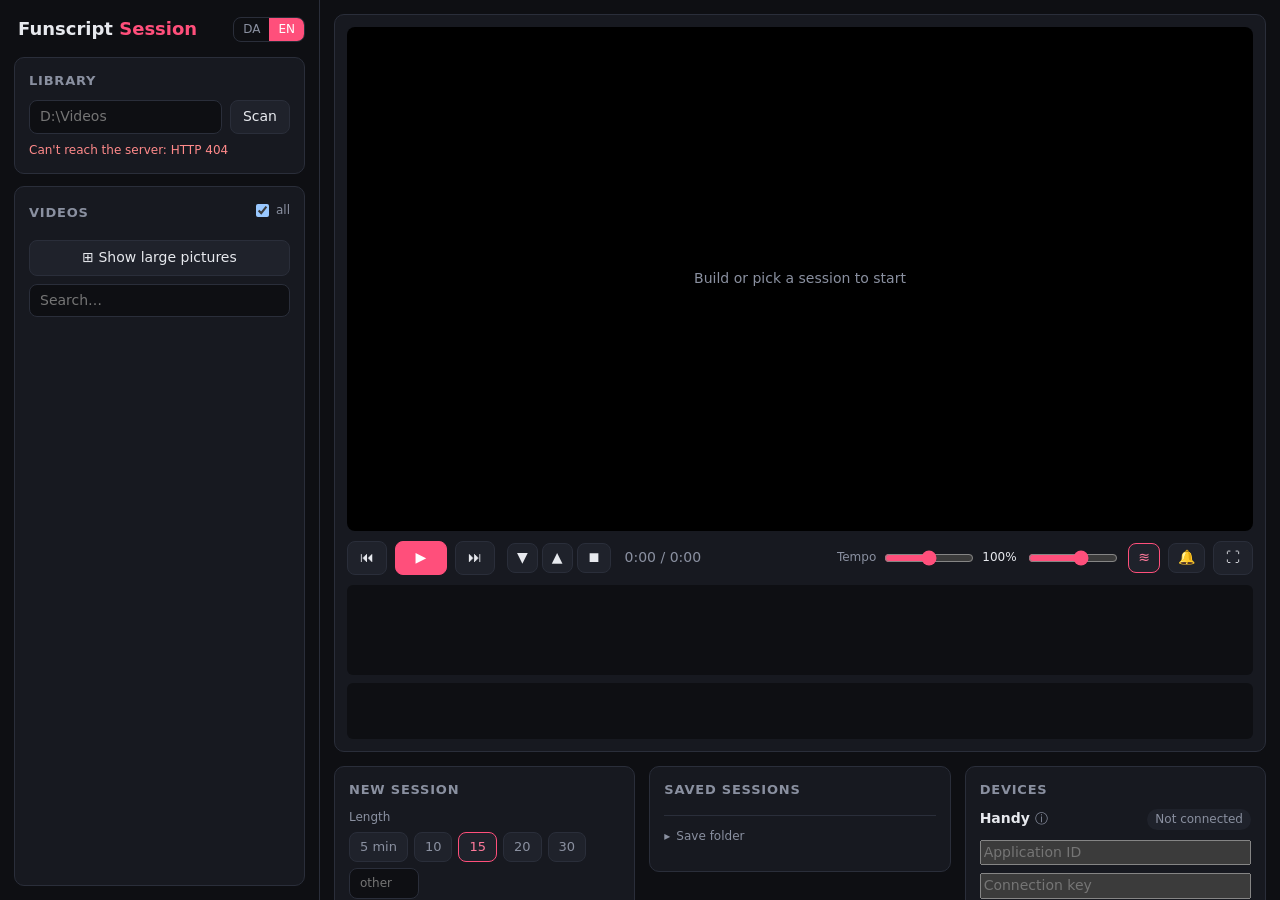
==== web/index.html @ 51e93125 "Fill holes in auto beat scripts and let all auto scripts be remade librosa trimmed the beats at the " ====
<!DOCTYPE html>
<html lang="da">
  <head>
    <meta charset="UTF-8" />
    <meta name="viewport" content="width=device-width, initial-scale=1.0" />
    <title>Funscript Session</title>
    <link rel="stylesheet" href="style.css" />
  </head>
  <body>
    <div class="app">
      <aside class="sidebar">
        <div class="brand-row">
          <div class="brand">Funscript <span>Session</span></div>
          <div class="lang-switch" title="Sprog / Language">
            <button data-lang="da">DA</button><button data-lang="en">EN</button>
          </div>
        </div>

        <section class="card">
          <h2>Bibliotek</h2>
          <div class="inline">
            <input id="libraryPath" type="text" placeholder="D:\Videoer" spellcheck="false" />
            <button id="scanBtn">Scan</button>
          </div>
          <div class="hint" id="scanStatus">Videoer matches med scripts på filnavn (Video.mp4 → Video.funscript)</div>
          <div class="remux hidden" id="genAllBox">
            <div style="display:flex;gap:6px"><button id="genAllBtn" style="flex:1">🎵 Lav scripts til alle PMV'er</button>
            <button id="genOpenBtn" title="Åbn mappen med de lavede scripts">📂</button></div>
            <div class="hint" id="genAllStatus"></div>
            <div class="progress"><div id="genAllBar"></div></div>
            <button id="genRedoBtn" class="link-btn hidden" title="Laver alle auto-scripts igen med den nyeste version. Originaler bliver ikke rørt">↻ Lav auto-scripts forfra</button>
          </div>
          <div class="remux hidden" id="remuxBox">
            <button id="remuxBtn">Konverter MPEG-TS</button>
            <div class="hint" id="remuxStatus"></div>
            <div class="progress"><div id="remuxBar"></div></div>
          </div>
        </section>

        <section class="card grow">
          <div class="row-between">
            <h2>Videoer <span class="count" id="libraryCount"></span></h2>
            <label class="toggle"><input type="checkbox" id="selectAll" checked /> alle</label>
          </div>
          <button id="gridBtn" class="wide">⊞ Vis store billeder</button>
          <input id="librarySearch" type="search" placeholder="Søg…" />
          <ul class="library" id="libraryList"></ul>
        </section>
      </aside>

      <main class="main">
        <section class="stage">
          <div class="video-wrap">
            <video id="videoA" playsinline preload="auto"></video>
            <video id="videoB" playsinline preload="auto" class="hidden"></video>
            <div class="empty" id="emptyState">
              <div class="empty-inner">
                <div>Byg eller vælg en session for at starte</div>
                <div class="resume" id="resumeBox" hidden>
                  <div id="resumeText"></div>
                  <div class="resume-buttons">
                    <button id="resumeBtn" class="primary">▶ Fortsæt</button>
                    <button id="resumeNo">Nej tak</button>
                  </div>
                </div>
              </div>
            </div>
            <div class="fs-bar" id="fsBar">
              <button id="fsPlay" title="Afspil / pause (mellemrum)">▶</button>
              <button id="fsNext" title="Næste klip (N)">⏭</button>
              <span class="fs-time" id="fsTime">0:00 / 0:00</span>
              <div class="fs-progress" id="fsProgress" title="Klik for at spole"><div id="fsProgressFill"></div></div>
              <span class="fs-clip" id="fsClip"></span>
              <button id="fsExit" title="Afslut fuldskærm (F / Esc)">⤡</button>
            </div>
          </div>

          <div class="transport">
            <button id="prevBtn" title="Forrige klip">⏮</button>
            <button id="playBtn" class="primary" title="Afspil / pause (mellemrum)">▶</button>
            <button id="nextBtn" title="Næste klip">⏭</button>
            <span class="steer">
              <button id="lessBtn" title="Roligere kommende klip (↓)">▼</button>
              <button id="moreBtn" title="Hurtigere kommende klip (↑)">▲</button>
              <button id="finishBtn" title="Afslut nu med en kort finale">⏹</button>
            </span>
            <div class="clock"><span id="timeNow">0:00</span> / <span id="timeTotal">0:00</span></div>
            <div class="warmup-info" id="warmupInfo" hidden></div>
            <label class="tempo" title="Tempo for video og Handy ( [ og ] )">Tempo
              <input id="rateSlider" type="range" min="0.5" max="1.5" step="0.05" value="1" />
              <span id="rateLabel">100%</span>
            </label>
            <input id="volume" type="range" min="0" max="1" step="0.05" value="0.6" title="Lydstyrke" />
            <button id="levelBtn" class="level-btn on" title="Udjævn lydstyrke mellem videoer">≋</button>
            <button id="cueBtn" class="level-btn" title="Lyd-signaler ved temposkift, pauser og finale">🔔</button>
            <button id="fullscreenBtn" title="Fuldskærm (F eller dobbeltklik på videoen)">⛶</button>
          </div>

          <canvas id="liveCanvas" height="90"></canvas>
          <canvas id="timelineCanvas" height="70" title="Klik for at spole"></canvas>
          <div class="session-strip" id="sessionStrip" hidden>
            <div class="strip-head">
              <span class="strip-title" id="sessionTitle"></span>
              <input id="sessionTitleInput" type="text" maxlength="120" spellcheck="false" hidden />
              <button id="renameBtn" title="Omdøb session">✎</button>
              <button id="similarBtn" title="Byg en ny session med samme indstillinger, men andre klip">🔁 Byg lignende</button>
              <span class="strip-meta" id="sessionMeta"></span>
            </div>
            <div class="clip-info" id="clipInfo">–</div>
            <div class="strip" id="clipStrip"></div>
          </div>
        </section>

        <div class="panels">
          <section class="card">
            <h2>Ny session</h2>
            <label class="field">Længde
              <div class="chips" id="lengthChips">
                <button data-v="5">5 min</button><button data-v="10">10</button><button data-v="15" class="on">15</button><button data-v="20">20</button><button data-v="30">30</button>
                <input id="customMinutes" type="number" min="1" max="240" placeholder="andet" />
              </div>
            </label>
            <label class="field">Hastighed <span class="speed-label" id="speedLabel">auto</span>
              <input id="speedSlider" type="range" min="0" max="450" step="10" value="0" />
              <div class="chips small">
                <button data-speed="0">Auto</button><button data-speed="120">Langsom</button><button data-speed="220">Medium</button><button data-speed="320">Hurtig</button>
              </div>
            </label>
            <label class="field">Forløb
              <div class="chips" id="curveChips">
                <button data-v="constant" class="on">Konstant</button><button data-v="ramp">Opbygning</button><button data-v="waves">Bølger</button><button data-v="edging">Edging</button><button data-v="finale">Finale</button><button data-v="journey" title="Opbygning → Bølger → Edging → Finale">Hele turen</button>
              </div>
            </label>

            <details class="more" data-key="catsOpen">
              <summary>Kategorier <span class="summary-value" id="categoryLabel">alle</span></summary>
              <div class="chips small" id="categoryChips"></div>
            </details>

            <details class="more" data-key="advancedOpen">
              <summary>Flere indstillinger</summary>
              <label class="field">Tid per video
                <select id="clipLength">
                  <option value="">Auto (fordel ligeligt, min. 1 min)</option>
                  <option value="30">30 sek</option>
                  <option value="60">1 min</option>
                  <option value="90">1½ min</option>
                  <option value="120">2 min</option>
                  <option value="180">3 min</option>
                </select>
              </label>
              <label class="field" title="Kun video – Handy og vibratorer står stille, før sessionen starter">Opvarmning (kun video) <span class="speed-label" id="warmupLabel">ingen</span>
                <input id="warmupSlider" type="range" min="0" max="10" step="1" value="0" />
              </label>
              <label class="field">Maks hastighed <span class="speed-label" id="maxSpeedLabel">ingen</span>
                <input id="maxSpeedSlider" type="range" min="0" max="500" step="10" value="0" />
              </label>
              <label class="field">Vibration (Lovense m.fl.) <span class="speed-label" id="vibModeLabel"></span>
                <select id="vibMode">
                  <option value="auto">Automatisk – kun når en vibrator er forbundet</option>
                  <option value="none">Ingen vibration (kun Handy/slag)</option>
                  <option value="derive">Brug .vib-script – afled af slag, hvor det mangler</option>
                  <option value="only">Kun videoer med .vib-script (100% original)</option>
                </select>
              </label>
              <label class="toggle" title="Af og til et uventet sving: et kort udbrud, en pludselig pause eller et ekstra edge">
                <input type="checkbox" id="surprises" /> Overraskelser ⚡</label>
              <label class="toggle"><input type="checkbox" id="onlyFavs" /> Kun favoritter ★</label>
              <label class="toggle" title="Fra = scriptet er 100% som dine filer, også ved klipskift">
                <input type="checkbox" id="smooth" checked /> Glidende overgange mellem klip</label>
            </details>

            <div class="build-row">
              <button id="buildBtn" class="primary wide build-btn">Byg session</button>
              <button id="surpriseBtn" class="build-btn dice" title="Overrask mig: tilfældigt forløb, hastighed og kategori">🎲</button>
            </div>
            <div class="hint" id="buildStatus"></div>
          </section>

          <section class="card">
            <h2>Gemte sessioner</h2>
            <ul class="sessions" id="sessionList"></ul>
            <details class="more" data-key="exportOpen">
              <summary>Gem-mappe</summary>
              <div class="inline">
                <input id="exportPath" type="text" spellcheck="false" />
                <button id="exportBtn">Gem</button>
              </div>
              <div class="hint" id="exportStatus">Hver ny session gemmes her som .funscript</div>
            </details>
          </section>

          <section class="card">
            <h2>Enheder</h2>
            <div class="row-between device-head">
              <h3>Handy <span class="info" title="Firmware 4: Application ID får du gratis på user.handyfeeling.com, forbindelseskoden står i Handy-appen. Scriptet uploades til Handys server og afspilles af Handy'en selv.">ⓘ</span></h3>
              <span class="pill" id="deviceState">Ikke forbundet</span>
            </div>
            <div id="handyBox" class="device-box">
              <div class="handy-creds">
                <input id="handyAppId" type="password" placeholder="Application ID" autocomplete="off" spellcheck="false" />
                <input id="handyKey" type="password" placeholder="Forbindelseskode" autocomplete="off" spellcheck="false" />
              </div>
              <button id="handyConnectBtn" class="wide">Forbind</button>
              <div class="temp-box" id="tempBox" hidden>
                <div class="temp-row">
                  <span>Motor</span><span class="temp" id="tempValue">– °C</span>
                  <span class="temp-status" id="tempStatus"></span>
                </div>
                <label class="field">Pause ved <span id="tempLimitLabel">70 °C</span>
                  <input id="tempLimit" type="range" min="50" max="74" step="1" value="70" />
                </label>
              </div>
            </div>

            <div class="row-between device-head">
              <h3>Vibratorer <span class="info" title="Start Intiface Central, tænd legetøjet (fx Lovense Edge, Gush 2) og tryk Forbind. Vibratorer følger sessionens .vib-script (motor 2 bruger .vib2, hvis det findes). Kan køre samtidig med Handy'en.">ⓘ</span></h3>
              <span class="pill" id="intifaceState">Ikke forbundet</span>
            </div>
            <div id="intifaceBox" class="device-box">
              <div class="inline">
                <input id="intifaceUrl" type="text" value="ws://127.0.0.1:12345" spellcheck="false" title="Intiface Central" />
                <button id="connectBtn">Forbind</button>
              </div>
              <ul class="bp-devices" id="bpDevices"></ul>
              <label class="field" id="vibStrengthField" hidden>Vib-styrke <span id="vibStrengthLabel">100%</span>
                <input id="vibStrength" type="range" min="0" max="100" step="5" value="100" />
              </label>
            </div>

            <details class="more" data-key="adjustOpen">
              <summary>Justering <span class="summary-value">forsinkelse, slag-område</span></summary>
              <label class="field">Forsinkelse <span id="offsetLabel">0 ms</span>
                <input id="offsetSlider" type="range" min="-300" max="300" step="10" value="0" />
              </label>
              <label class="field">Signaler
                <select id="cueMode">
                  <option value="sounds">Lyde</option>
                  <option value="voice">Stemme (Home Assistant)</option>
                </select>
              </label>
              <div id="voiceBox" class="voice-box" hidden>
                <div class="inline">
                  <input id="voiceFolder" type="text" placeholder="\\homeassistant\config\tts" spellcheck="false"
                         title="Mappen hvor Home Assistant gemmer TTS-filer" />
                  <button id="voiceScan">Hent stemmer</button>
                </div>
                <div class="hint" id="voiceStatus"></div>
              </div>
              <label class="field">Lydstyrke <span id="cueVolLabel">60%</span>
                <div class="inline">
                  <input id="cueVol" type="range" min="0" max="1" step="0.05" value="0.6" />
                  <button id="cueTest" title="Hør et lyd-signal">🔊</button>
                </div>
              </label>
              <label class="field">Slag-område <span id="rangeLabel">0 – 100</span>
                <div class="inline">
                  <input id="rangeMin" type="range" min="0" max="100" value="0" />
                  <input id="rangeMax" type="range" min="0" max="100" value="100" />
                </div>
              </label>
            </details>
          </section>
        </div>
      </main>
    </div>
    <div class="grid-overlay hidden" id="gridOverlay" role="dialog" aria-label="Vælg videoer">
      <div class="grid-head">
        <h2>Vælg videoer <span class="count" id="gridCount"></span></h2>
        <input id="gridSearch" type="search" placeholder="Søg titel, skuespiller, genre…" spellcheck="false" />
        <select id="gridGenre" title="Genre"><option value="">Alle genrer</option></select>
        <select id="gridSort" title="Sortering">
          <option value="name">Navn</option>
          <option value="rating">Favoritter først</option>
          <option value="speed-asc">Langsomst først</option>
          <option value="speed-desc">Hurtigst først</option>
          <option value="duration">Længst først</option>
          <option value="played">Mindst afspillet</option>
          <option value="issues">Med problemer først</option>
          <option value="taste">Mest kunne lide (lært)</option>
        </select>
        <label class="toggle"><input type="checkbox" id="gridAll" checked /> vælg alle</label>
        <label class="toggle"><input type="checkbox" id="gridUsableOnly" checked /> skjul uden script</label>
        <button id="forgetBtn" title="Glem hvad appen har lært om, hvad du kan lide">Glem det lærte</button>
        <button id="gridClose" class="primary">Færdig</button>
      </div>
      <div class="chips small grid-cats" id="gridCategories"></div>
      <div class="grid" id="gridList"></div>
      <div class="grid-hint">Klik på et billede for at vælge/fravælge det til sessioner · ★ = favorit · 👎 = brug aldrig · Esc lukker</div>
    </div>
    <script src="i18n.js"></script>
    <script src="handy.js"></script>
    <script src="app.js"></script>
  </body>
</html>
---- web/style.css ----
:root {
  --bg: #0e0f13;
  --panel: #171920;
  --panel-2: #1f222b;
  --line: #2a2e3a;
  --text: #e7e9ee;
  --muted: #8a90a0;
  --accent: #ff4f7b;
  --accent-2: #ff7a9b;
  --radius: 10px;
  color-scheme: dark;
}

* { box-sizing: border-box; }

html, body {
  margin: 0;
  height: 100%;
  background: var(--bg);
  color: var(--text);
  font: 14px/1.4 system-ui, -apple-system, "Segoe UI", sans-serif;
}

button, input, select { font: inherit; color: inherit; }

button {
  background: var(--panel-2);
  border: 1px solid var(--line);
  border-radius: 8px;
  padding: 6px 12px;
  cursor: pointer;
}
button:hover { border-color: #3c4252; }
button:disabled { opacity: 0.5; cursor: default; }
button.primary { background: var(--accent); border-color: var(--accent); color: #fff; font-weight: 600; }
button.primary:hover { background: var(--accent-2); }
button.wide { width: 100%; padding: 10px; margin-top: 4px; }

input[type="text"], input[type="search"], input[type="number"], select {
  background: var(--bg);
  border: 1px solid var(--line);
  border-radius: 8px;
  padding: 6px 10px;
  width: 100%;
  min-width: 0;
}
input[type="range"] { width: 100%; accent-color: var(--accent); }

h2 { font-size: 13px; text-transform: uppercase; letter-spacing: 0.06em; color: var(--muted); margin: 0 0 10px; }
.count { color: var(--text); text-transform: none; letter-spacing: 0; }

.app { display: grid; grid-template-columns: 320px 1fr; height: 100vh; }

.sidebar {
  display: flex; flex-direction: column; gap: 12px;
  padding: 14px; border-right: 1px solid var(--line); min-height: 0;
}
.brand { font-weight: 700; font-size: 18px; padding: 2px 4px 4px; }
.brand-row { display: flex; align-items: center; justify-content: space-between; gap: 8px; }
.lang-switch { display: flex; border: 1px solid var(--line); border-radius: 8px; overflow: hidden; }
.lang-switch button { border: 0; border-radius: 0; padding: 3px 9px; font-size: 12px; background: transparent; color: var(--muted); }
.lang-switch button.on { background: var(--accent); color: #fff; }
.brand span { color: var(--accent); }

.card { background: var(--panel); border: 1px solid var(--line); border-radius: var(--radius); padding: 14px; }
.card.grow { flex: 1; display: flex; flex-direction: column; min-height: 0; gap: 8px; }
.inline { display: flex; gap: 8px; align-items: center; }
.row-between { display: flex; justify-content: space-between; align-items: baseline; }
.hint { color: var(--muted); font-size: 12px; margin-top: 8px; }
.hint.error { color: #ff8a8a; }
.remux { margin-top: 12px; }
.remux.hidden { display: none; }
.remux .hint { margin-top: 6px; overflow-wrap: anywhere; }
.remux .progress { height: 4px; margin-top: 6px; background: #2a2f3a; border-radius: 2px; overflow: hidden; }
.remux .progress div { height: 100%; width: 0; background: var(--accent); transition: width 0.3s; }
.hint + .field { margin-top: 14px; }
.toggle { color: var(--muted); font-size: 12px; display: flex; gap: 4px; align-items: center; }

.library, .sessions { list-style: none; margin: 0; padding: 0; overflow-y: auto; }
.library { flex: 1; min-height: 0; }
.library li {
  display: grid; grid-template-columns: auto 44px 1fr auto; gap: 8px; align-items: center;
  padding: 6px 2px; border-bottom: 1px solid var(--line);
}
.library li.disabled { opacity: 0.6; }
.library li.disabled.can-gen { opacity: 1; }
.library li.disliked { opacity: 0.35; }
.library .thumb {
  width: 44px; height: 44px; object-fit: cover; border-radius: 6px; background: var(--panel-2);
}
.library .thumb.missing { visibility: hidden; }
.library .info { display: flex; flex-direction: column; gap: 2px; min-width: 0; }
.library .name { white-space: nowrap; overflow: hidden; text-overflow: ellipsis; }
.library .meta { display: flex; gap: 8px; align-items: center; color: var(--muted); font-size: 12px; }
.library canvas { flex: 1; height: 16px; min-width: 0; }
.library .rate { display: flex; flex-direction: column; gap: 2px; }
.library .rate button { padding: 0 5px; font-size: 13px; line-height: 20px; border: 0; background: none; color: var(--muted); opacity: 0.5; }
.library .rate button:hover { opacity: 1; }
.library .rate button.on { opacity: 1; color: #ffd166; }
.library .rate button.nope.on { color: #ff8a8a; }
.fav-toggle { margin: -4px 0 14px; }

/* folded sections ("Flere indstillinger", "Gem-mappe", ...) */
details.more { border-top: 1px solid var(--line); margin: 6px 0 2px; padding-top: 10px; }
details.more > summary {
  cursor: pointer; list-style: none; color: var(--muted); font-size: 12px; padding: 2px 0 10px;
  display: flex; align-items: center; gap: 6px; user-select: none;
}
details.more > summary::-webkit-details-marker { display: none; }
details.more > summary::before { content: '▸'; display: inline-block; transition: transform 0.15s; }
details.more[open] > summary::before { transform: rotate(90deg); }
details.more > summary:hover { color: var(--text); }
.summary-value { margin-left: auto; color: var(--text); font-size: 12px; }
details.more .toggle { margin: 4px 0 10px; }
.build-btn { margin-top: 10px; }
.build-row { display: flex; gap: 8px; }
.build-row .dice { flex: none; width: 52px; font-size: 20px; padding: 6px; }
.clip-card .surprise-badge { position: absolute; top: 6px; right: 6px; font-size: 15px; filter: drop-shadow(0 0 2px #000); }

/* devices */
.info { color: var(--muted); font-weight: 400; cursor: help; font-size: 13px; }
.handy-creds { display: flex; flex-direction: column; gap: 8px; margin-bottom: 8px; }
#handyBox.connected .handy-creds { display: none; }
.temp-box[hidden], #vibStrengthField[hidden] { display: none; }
.temp-box { margin-top: 4px; }

/* saved sessions: actions show on hover, so the names get the room */
.sessions li .s-actions { display: flex; gap: 4px; opacity: 0; transition: opacity 0.15s; }
.sessions li:hover .s-actions, .sessions li:focus-within .s-actions { opacity: 1; }
@media (hover: none) { .sessions li .s-actions { opacity: 1; } }

/* clip info now sits under the session name */
.session-strip .clip-info { margin: -2px 0 8px; }

/* clips of the open session, under the player */
.session-strip { margin-top: 12px; }
.session-strip[hidden] { display: none; }
.strip-head { display: flex; align-items: center; gap: 8px; margin-bottom: 8px; min-width: 0; }
.strip-title { font-weight: 600; font-size: 15px; white-space: nowrap; overflow: hidden; text-overflow: ellipsis; }
.strip-head input { max-width: 420px; }
.strip-head button { padding: 2px 8px; }
.strip-meta { color: var(--muted); font-size: 12px; white-space: nowrap; margin-left: auto; }
.strip { display: flex; gap: 10px; overflow-x: auto; padding-bottom: 6px; scroll-behavior: smooth; }
.clip-card {
  flex: 0 0 132px; background: var(--panel-2); border: 2px solid transparent; border-radius: 10px;
  overflow: hidden; cursor: pointer; position: relative;
}
.clip-card:hover { border-color: #3c4252; }
.clip-card.now { border-color: var(--accent); }
.clip-card.done { opacity: 0.55; }
.clip-card img { width: 100%; aspect-ratio: 3 / 4; object-fit: cover; display: block; background: var(--bg); }
.clip-card img.missing { visibility: hidden; }
.clip-card .num {
  position: absolute; top: 6px; left: 6px; background: rgba(0, 0, 0, 0.7); border-radius: 6px;
  padding: 0 6px; font-size: 12px; font-weight: 600;
}
.clip-card.now .num { background: var(--accent); }
.clip-card .ctext { padding: 6px 8px 8px; font-size: 12px; }
.clip-card .ct { line-height: 1.25; height: 2.5em; overflow: hidden; display: -webkit-box; -webkit-line-clamp: 2; -webkit-box-orient: vertical; }
.clip-card .cm { color: var(--muted); margin-top: 3px; display: flex; gap: 6px; align-items: center; }
.clip-card .speed-dot { width: 8px; height: 8px; border-radius: 50%; flex: none; }
.clip-card .clip-actions {
  position: absolute; top: 6px; right: 6px; display: flex; flex-direction: column; gap: 4px;
  opacity: 0; transition: opacity 0.15s;
}
.clip-card:hover .clip-actions { opacity: 1; }
.clip-card .clip-actions button {
  background: rgba(0, 0, 0, 0.7); border: 0; border-radius: 8px; padding: 2px 6px; font-size: 13px; color: #fff;
}
.clip-card .clip-actions .remove:hover { background: rgba(170, 40, 40, 0.9); }
.clip-card .clip-actions .swap:hover { background: rgba(80, 80, 160, 0.9); }
.clip-card.dragging { opacity: 0.4; }
.clip-card.drop-target { border-color: #ffd166; }
#gridBtn { margin-top: 0; padding: 7px; }

/* large picture grid for choosing videos */
.grid-overlay {
  position: fixed; inset: 0; z-index: 50; background: var(--bg);
  display: flex; flex-direction: column; padding: 18px 22px 10px; gap: 12px;
}
.grid-overlay.hidden { display: none; }
.grid-head { display: flex; align-items: center; gap: 12px; flex-wrap: wrap; }
.grid-head h2 { margin: 0 8px 0 0; font-size: 16px; color: var(--text); text-transform: none; letter-spacing: 0; }
.grid-head input[type="search"] { width: 260px; }
.grid-head select { width: auto; }
.grid-head #gridClose { margin-left: auto; padding: 8px 22px; }
.grid-cats { max-height: 64px; overflow-y: auto; }
.grid {
  flex: 1; overflow-y: auto; display: grid; gap: 16px; align-content: start; padding: 2px 4px 12px;
  grid-template-columns: repeat(auto-fill, minmax(190px, 1fr));
  grid-auto-rows: max-content; /* rows must not shrink to fit the scroll box */
}
.grid-hint { color: var(--muted); font-size: 12px; text-align: center; }

.vcard { background: var(--panel); border: 2px solid transparent; border-radius: 12px; overflow: hidden; cursor: pointer; transition: transform 0.12s, border-color 0.12s, opacity 0.12s; }
.vcard:hover { transform: translateY(-2px); border-color: #3c4252; }
.vcard.on { border-color: var(--accent); }
.vcard.off { opacity: 0.45; }
.vcard.off:hover { opacity: 0.8; }
.vcard.disabled { opacity: 0.6; cursor: default; }
.vcard.disabled.can-gen { opacity: 1; }
.vcard.disabled .check { display: none; }
.vcard.disliked { opacity: 0.3; }
.vcard .poster { position: relative; aspect-ratio: 3 / 4; background: var(--panel-2); }
.vcard .poster img { width: 100%; height: 100%; object-fit: cover; display: block; }
.vcard .poster img.missing { visibility: hidden; }
.vcard .check {
  position: absolute; top: 8px; left: 8px; width: 26px; height: 26px; border-radius: 50%;
  display: grid; place-items: center; font-size: 15px; font-weight: 700;
  background: rgba(0, 0, 0, 0.55); border: 2px solid rgba(255, 255, 255, 0.6); color: transparent;
}
.vcard.on .check { background: var(--accent); border-color: var(--accent); color: #fff; }
.vcard .rate { position: absolute; top: 6px; right: 6px; display: flex; flex-direction: column; gap: 4px; }
.vcard .rate button { background: rgba(0, 0, 0, 0.55); border: 0; border-radius: 8px; padding: 2px 7px; font-size: 16px; color: #fff; opacity: 0.75; }
.vcard .rate button:hover { opacity: 1; }
.vcard .rate button.on { opacity: 1; color: #ffd166; }
.vcard .rate button.nope.on { background: rgba(160, 40, 40, 0.8); }
.vcard .dur { position: absolute; bottom: 8px; right: 8px; background: rgba(0, 0, 0, 0.7); border-radius: 6px; padding: 1px 6px; font-size: 12px; font-variant-numeric: tabular-nums; }
.vcard .cinfo { padding: 8px 10px 10px; display: flex; flex-direction: column; gap: 4px; }
.vcard .cname { font-size: 13px; line-height: 1.3; height: 2.6em; overflow: hidden; display: -webkit-box; -webkit-line-clamp: 2; -webkit-box-orient: vertical; }
.vcard .cpeople { color: var(--muted); font-size: 12px; white-space: nowrap; overflow: hidden; text-overflow: ellipsis; min-height: 1.3em; }
.vcard .cmeta { display: flex; gap: 6px; align-items: center; color: var(--muted); font-size: 12px; }
.vcard canvas { width: 100%; height: 14px; display: block; }
.vcard .poster video.preview { position: absolute; inset: 0; width: 100%; height: 100%; object-fit: cover; background: #000; }
.vcard .poster .check, .vcard .poster .rate, .vcard .poster .dur { z-index: 1; }
.vcard .spark-wrap { position: relative; }
.vcard .spark-pos { position: absolute; top: -2px; bottom: -2px; width: 2px; margin-left: -1px; background: #fff; border-radius: 1px; transition: left 0.3s; }
.vcard .spark-pos[hidden] { display: none; }
.issue-badge { color: #ffb347; cursor: help; }

.main { display: flex; flex-direction: column; gap: 14px; padding: 14px; overflow-y: auto; min-width: 0; }

.stage { background: var(--panel); border: 1px solid var(--line); border-radius: var(--radius); padding: 12px; }
.video-wrap { position: relative; background: #000; border-radius: 8px; overflow: hidden; aspect-ratio: 16 / 9; max-height: 56vh; width: 100%; }
.video-wrap video { position: absolute; inset: 0; width: 100%; height: 100%; object-fit: contain; }
.video-wrap video { transition: opacity 0.35s ease; }
.video-wrap video.hidden { opacity: 0; pointer-events: none; }
.video-wrap:fullscreen { max-height: none; border-radius: 0; aspect-ratio: auto; cursor: none; }
.video-wrap:fullscreen.show-ui { cursor: default; }

/* control bar, only in fullscreen; appears when the mouse moves */
.fs-bar {
  position: absolute; left: 0; right: 0; bottom: 0; display: none; align-items: center; gap: 12px;
  padding: 28px 20px 16px; background: linear-gradient(transparent, rgba(0, 0, 0, 0.75));
  opacity: 0; transition: opacity 0.25s;
}
.video-wrap:fullscreen .fs-bar { display: flex; }
.video-wrap.show-ui .fs-bar { opacity: 1; }
.fs-bar button { background: rgba(255, 255, 255, 0.12); border: 0; font-size: 16px; min-width: 40px; }
.fs-time { font-variant-numeric: tabular-nums; white-space: nowrap; }
.fs-progress { flex: 1; height: 6px; background: rgba(255, 255, 255, 0.2); border-radius: 3px; cursor: pointer; }
.fs-progress div { height: 100%; width: 0; background: var(--accent); border-radius: 3px; }
.fs-clip { color: rgba(255, 255, 255, 0.75); font-size: 13px; max-width: 32%; white-space: nowrap; overflow: hidden; text-overflow: ellipsis; }
.fs-clip .hot { color: #ff6b6b; font-weight: 600; }
.device-box { margin-top: 10px; margin-bottom: 18px; }
.device-box.hidden { display: none; }
.device-head { margin-top: 6px; }
.device-head h3, .device-common { margin: 0; font-size: 14px; font-weight: 600; }
.device-common { margin: 18px 0 10px; padding-top: 12px; border-top: 1px solid var(--line); }
#intifaceBox { margin-bottom: 4px; }
.bp-devices { list-style: none; margin: 8px 0 0; padding: 0; font-size: 13px; }
.bp-devices li { display: flex; justify-content: space-between; gap: 8px; padding: 4px 0; }
.bp-devices .what { color: var(--muted); font-size: 12px; }
.vib-badge { font-size: 10px; padding: 0 5px; border-radius: 6px; background: #3b2a55; color: #c9a7ff; }
.temp-row { display: flex; align-items: baseline; gap: 8px; margin: 12px 0 10px; font-size: 13px; color: var(--muted); }
.temp { color: var(--text); font-weight: 600; font-variant-numeric: tabular-nums; }
.temp.warn { color: #ffb347; }
.temp.hot { color: #ff6b6b; }
.temp-status { font-size: 12px; }
.empty { position: absolute; inset: 0; display: grid; place-items: center; color: var(--muted); }
.empty[hidden] { display: none; }
.empty-inner { display: flex; flex-direction: column; align-items: center; gap: 18px; text-align: center; padding: 16px; }
.resume { background: var(--panel); border: 1px solid var(--line); border-radius: 12px; padding: 16px 20px; color: var(--text); }
.resume[hidden] { display: none; }
.resume #resumeText { margin-bottom: 12px; }
.resume #resumeText b { color: var(--accent-2); }
.resume-buttons { display: flex; gap: 10px; justify-content: center; }
.resume-buttons button { padding: 8px 18px; }

.transport { display: flex; align-items: center; gap: 8px; margin: 10px 0; }
.transport #playBtn { width: 52px; }
.transport #volume { width: 90px; }
.level-btn { padding: 4px 9px; color: var(--muted); }
.steer { display: inline-flex; gap: 4px; margin-left: 4px; }
.steer button { padding: 4px 9px; }
.steer button:disabled { opacity: 0.4; }
.liked { color: #ff7a9b; cursor: help; }
.warmup-info { font-size: 12px; white-space: nowrap; padding: 2px 8px; border-radius: 99px; background: #23324a; color: #9cc3ff; }
.warmup-info[hidden] { display: none; }
.clip-card .warm-badge { position: absolute; bottom: 62px; left: 6px; font-size: 11px; padding: 0 6px; border-radius: 6px; background: #23324a; color: #9cc3ff; }
.level-btn.on { border-color: var(--accent); color: var(--accent-2); }
.tempo { margin-left: auto; display: flex; align-items: center; gap: 6px; color: var(--muted); font-size: 12px; white-space: nowrap; }
.tempo input { width: 90px; }
.tempo span { color: var(--text); font-variant-numeric: tabular-nums; min-width: 36px; }
.clock { font-variant-numeric: tabular-nums; color: var(--muted); padding: 0 6px; white-space: nowrap; }
.clip-info { color: var(--muted); font-size: 13px; white-space: nowrap; overflow: hidden; text-overflow: ellipsis; min-width: 0; }
.clip-info b { color: var(--text); font-weight: 600; }

#liveCanvas, #timelineCanvas { display: block; width: 100%; border-radius: 6px; background: var(--bg); }
#liveCanvas { height: 90px; margin-bottom: 8px; }
#timelineCanvas { height: 56px; cursor: pointer; }

.panels { display: grid; grid-template-columns: repeat(auto-fit, minmax(280px, 1fr)); gap: 14px; align-items: start; }

.field { display: block; margin-bottom: 14px; color: var(--muted); font-size: 12px; }
.field > :not(span) { margin-top: 6px; }
.speed-label, #offsetLabel, #rangeLabel { color: var(--text); float: right; }

.chips { display: flex; flex-wrap: wrap; gap: 6px; }
.chips button { padding: 5px 10px; font-size: 13px; }
.chips button.on { border-color: var(--accent); color: var(--accent-2); }
.chips.small button { font-size: 12px; padding: 3px 8px; }
.chips input { width: 70px; }

.sessions { max-height: 340px; }
.sessions li { display: flex; align-items: center; gap: 6px; padding: 8px 0; border-bottom: 1px solid var(--line); }
.sessions li.active .s-name { color: var(--accent-2); }
.sessions .s-main { flex: 1; min-width: 0; cursor: pointer; }
.sessions .s-name { white-space: nowrap; overflow: hidden; text-overflow: ellipsis; }
.sessions .s-meta { color: var(--muted); font-size: 12px; }
.sessions .saved { color: #6ee7a0; }
.export-field { margin: 14px 0 0; }
.sessions button, .sessions a { padding: 3px 8px; font-size: 12px; }
.sessions a { color: var(--muted); text-decoration: none; border: 1px solid var(--line); border-radius: 8px; }
.empty-list { color: var(--muted); font-size: 13px; padding: 6px 0; }

.pill { font-size: 12px; padding: 2px 8px; border-radius: 99px; background: var(--panel-2); color: var(--muted); }
.pill.on { background: #1f3a2a; color: #6ee7a0; }

@media (max-width: 900px) {
  .app { grid-template-columns: 1fr; height: auto; }
  .sidebar { border-right: 0; border-bottom: 1px solid var(--line); }
  .library { max-height: 300px; }
}

.voice-box { margin: -4px 0 14px; }
.gen-btn { padding: 1px 7px; font-size: 11px; border-color: var(--accent); color: var(--accent-2); }
.gen-btn:disabled { opacity: 0.7; }
.script-switch { padding: 0 6px; font-size: 10px; border-radius: 6px; }
.script-switch.on { background: #1f3a2a; color: #6ee7a0; border-color: #2f6b47; }
.auto-badge { font-size: 10px; padding: 0 5px; border-radius: 6px; background: #1f3a2a; color: #6ee7a0; cursor: help; }
.voice-box .hint { cursor: help; }
.link-btn { margin-top: 6px; padding: 0; background: none; border: none; font-size: 11px; color: var(--muted); text-decoration: underline; cursor: pointer; }
.link-btn:hover { color: var(--text); }
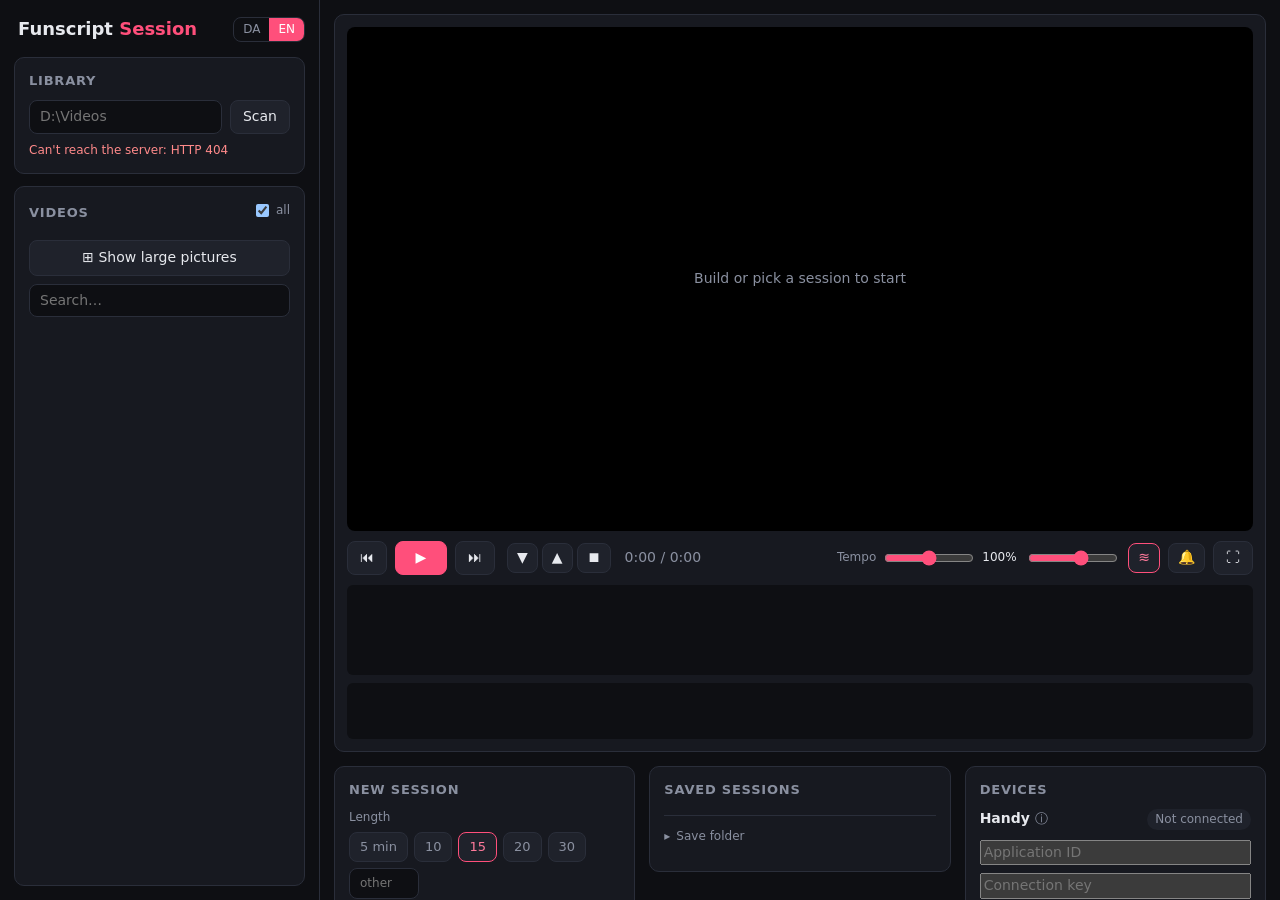
==== commit b5ae63cf: "Make vib scripts for non-PMV videos from their stroke script One throb per stroke, stronger the fast" ====
--- a/web/index.html
+++ b/web/index.html
@@ -28,6 +28,7 @@
             <button id="genOpenBtn" title="Åbn mappen med de lavede scripts">📂</button></div>
             <div class="hint" id="genAllStatus"></div>
             <div class="progress"><div id="genAllBar"></div></div>
+            <button id="genVibBtn" class="hidden" style="margin-top:6px;width:100%">📳 Lav vib-scripts til alle andre videoer</button>
             <button id="genRedoBtn" class="link-btn hidden" title="Laver alle auto-scripts igen med den nyeste version. Originaler bliver ikke rørt">↻ Lav auto-scripts forfra</button>
           </div>
           <div class="remux hidden" id="remuxBox">
--- a/web/style.css
+++ b/web/style.css
@@ -69,7 +69,7 @@
 .hint { color: var(--muted); font-size: 12px; margin-top: 8px; }
 .hint.error { color: #ff8a8a; }
 .remux { margin-top: 12px; }
-.remux.hidden { display: none; }
+.remux.hidden, .remux .hidden { display: none; }
 .remux .hint { margin-top: 6px; overflow-wrap: anywhere; }
 .remux .progress { height: 4px; margin-top: 6px; background: #2a2f3a; border-radius: 2px; overflow: hidden; }
 .remux .progress div { height: 100%; width: 0; background: var(--accent); transition: width 0.3s; }
@@ -342,3 +342,4 @@
 .voice-box .hint { cursor: help; }
 .link-btn { margin-top: 6px; padding: 0; background: none; border: none; font-size: 11px; color: var(--muted); text-decoration: underline; cursor: pointer; }
 .link-btn:hover { color: var(--text); }
+.vib-badge.auto { background: #2a3355; color: #a7c4ff; }
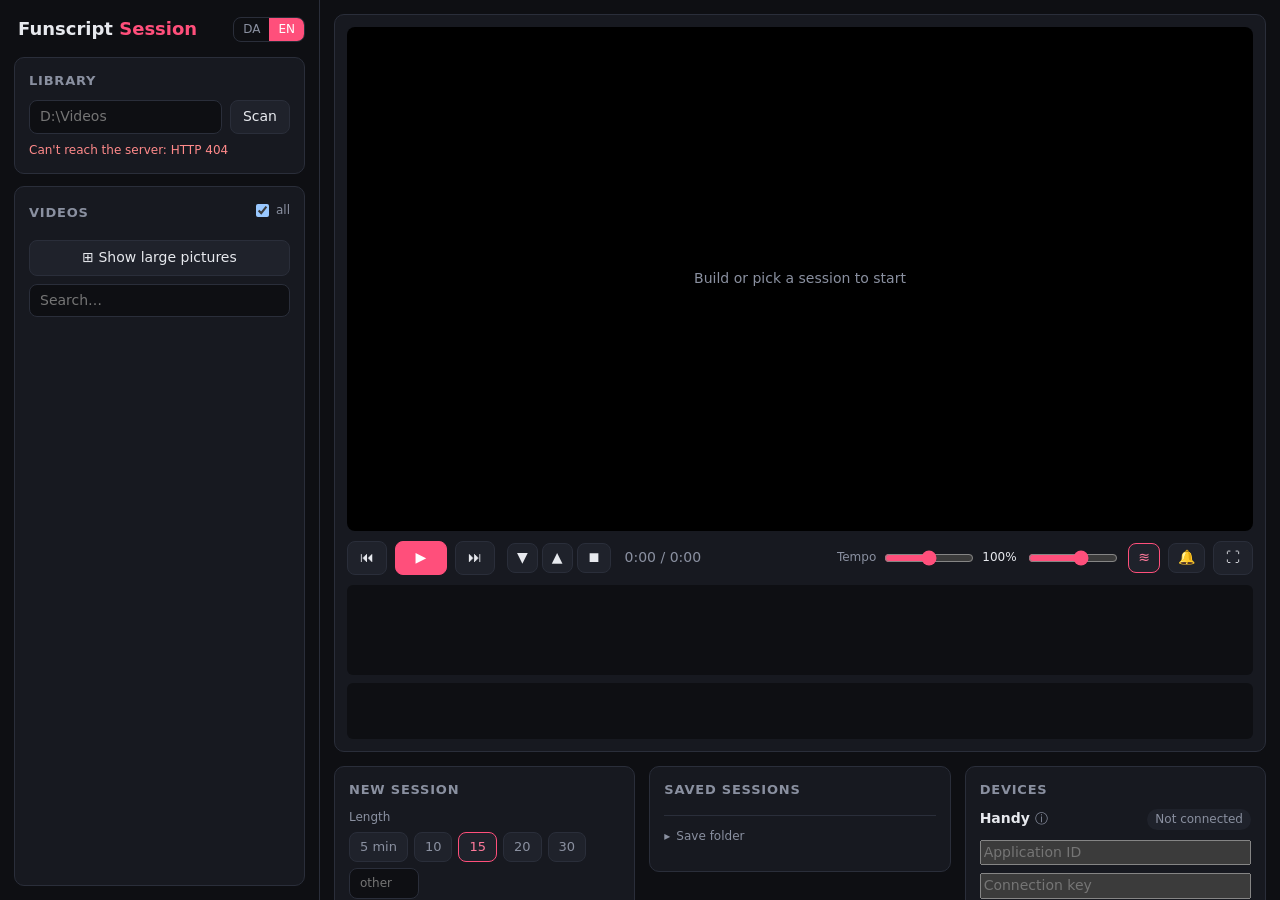
==== commit 3df2ffb4: "Add an actor filter and a metadata editor to the picture grid Edits to title, actors, genres, studio" ====
--- a/web/index.html
+++ b/web/index.html
@@ -270,6 +270,7 @@
         <h2>Vælg videoer <span class="count" id="gridCount"></span></h2>
         <input id="gridSearch" type="search" placeholder="Søg titel, skuespiller, genre…" spellcheck="false" />
         <select id="gridGenre" title="Genre"><option value="">Alle genrer</option></select>
+        <select id="gridActor" title="Skuespiller"><option value="">Alle skuespillere</option></select>
         <select id="gridSort" title="Sortering">
           <option value="name">Navn</option>
           <option value="rating">Favoritter først</option>
@@ -289,6 +290,28 @@
       <div class="grid" id="gridList"></div>
       <div class="grid-hint">Klik på et billede for at vælge/fravælge det til sessioner · ★ = favorit · 👎 = brug aldrig · Esc lukker</div>
     </div>
+    <dialog class="meta-dialog" id="metaDialog">
+      <form method="dialog" id="metaForm">
+        <h3>Rediger metadata</h3>
+        <div class="hint" id="metaFile"></div>
+        <label>Titel <input id="metaTitle" type="text" maxlength="200" /></label>
+        <label>Skuespillere <span class="hint">(adskil med komma)</span>
+          <input id="metaActors" type="text" list="metaActorList" /></label>
+        <datalist id="metaActorList"></datalist>
+        <label>Genrer <span class="hint">(adskil med komma)</span> <input id="metaGenres" type="text" /></label>
+        <div class="meta-row">
+          <label>Studie <input id="metaStudio" type="text" maxlength="100" /></label>
+          <label>År <input id="metaYear" type="text" inputmode="numeric" maxlength="4" /></label>
+        </div>
+        <div class="hint">Gemmes i appens database. .nfo-filerne bliver ikke ændret.</div>
+        <div class="meta-buttons">
+          <button type="button" id="metaReset" title="Brug det der står i .nfo-filen igen">Nulstil til .nfo</button>
+          <span class="spacer"></span>
+          <button type="button" id="metaCancel">Annullér</button>
+          <button type="submit" class="primary" id="metaSave">Gem</button>
+        </div>
+      </form>
+    </dialog>
     <script src="i18n.js"></script>
     <script src="handy.js"></script>
     <script src="app.js"></script>
--- a/web/style.css
+++ b/web/style.css
@@ -182,7 +182,19 @@
 .grid-head { display: flex; align-items: center; gap: 12px; flex-wrap: wrap; }
 .grid-head h2 { margin: 0 8px 0 0; font-size: 16px; color: var(--text); text-transform: none; letter-spacing: 0; }
 .grid-head input[type="search"] { width: 260px; }
-.grid-head select { width: auto; }
+.grid-head select { width: auto; max-width: 220px; }
+.vcard .rate button.edit { font-size: 13px; }
+.meta-dialog { background: var(--panel); color: var(--text); border: 1px solid var(--line); border-radius: 14px;
+  padding: 20px; width: min(520px, calc(100vw - 32px)); }
+.meta-dialog::backdrop { background: rgba(0, 0, 0, 0.6); }
+.meta-dialog h3 { margin: 0 0 4px; font-size: 16px; }
+.meta-dialog label { display: block; margin-top: 12px; font-size: 13px; color: var(--muted); }
+.meta-dialog input { width: 100%; margin-top: 4px; }
+.meta-dialog .meta-row { display: grid; grid-template-columns: 1fr 90px; gap: 10px; }
+.meta-dialog .hint { margin-top: 6px; word-break: break-all; }
+.meta-dialog .meta-buttons { display: flex; gap: 8px; margin-top: 18px; }
+.meta-dialog .spacer { flex: 1; }
+.edited-badge { font-size: 10px; color: var(--muted); }
 .grid-head #gridClose { margin-left: auto; padding: 8px 22px; }
 .grid-cats { max-height: 64px; overflow-y: auto; }
 .grid {
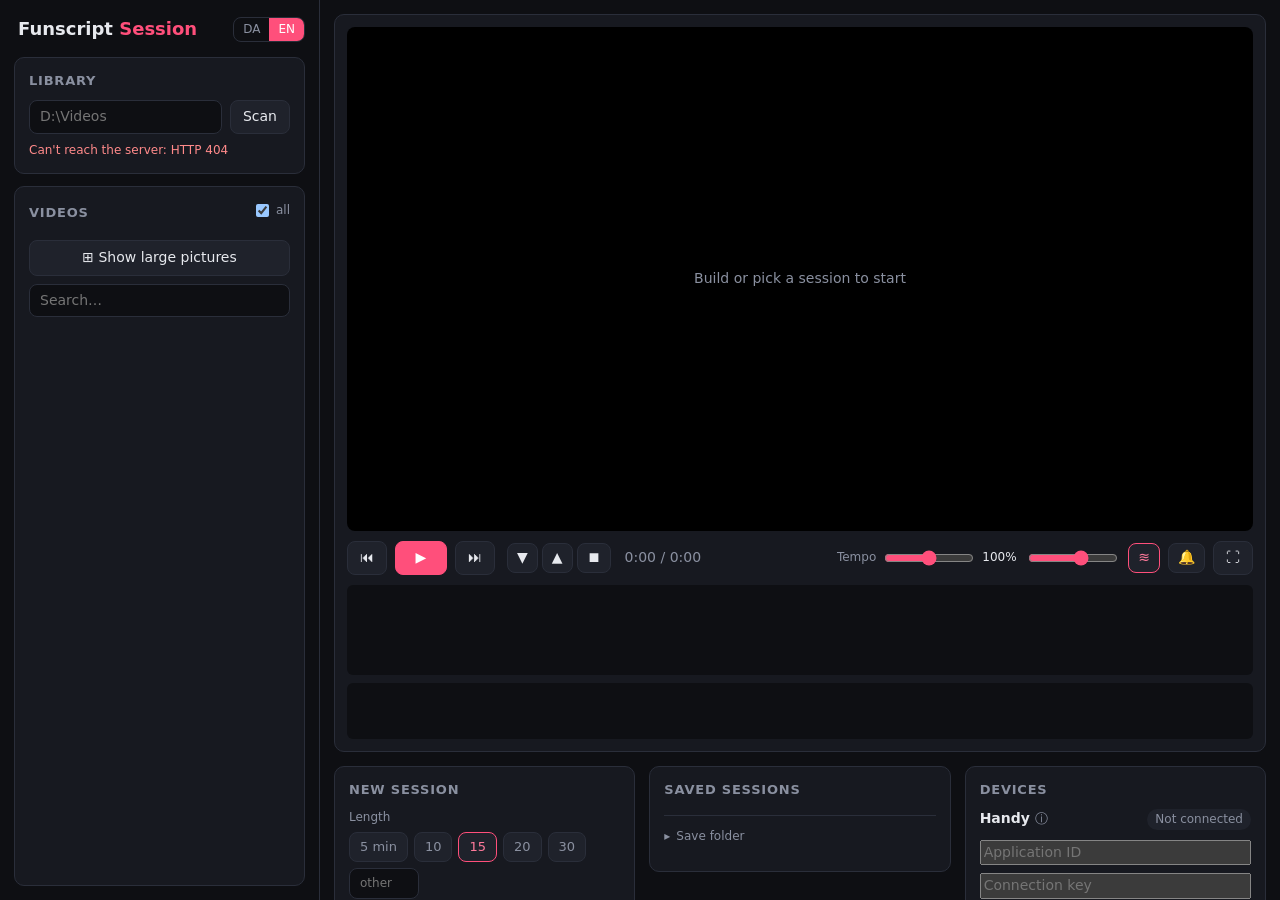
==== commit 9dd304fe: "Add a TV mirroring mode with its own saved sync delay Mirroring with Win+K shows the picture later, " ====
--- a/web/index.html
+++ b/web/index.html
@@ -231,8 +231,11 @@
 
             <details class="more" data-key="adjustOpen">
               <summary>Justering <span class="summary-value">forsinkelse, slag-område</span></summary>
+              <label class="toggle"><input type="checkbox" id="tvMode" /> 📺 Spejler til tv</label>
+              <div class="hint hidden" id="tvHint">Tryk Win+K på PC'en og vælg dit Samsung TV. Billedet kommer lidt
+                senere frem på tv'et, så Handy venter tilsvarende. Er Handy foran billedet, så træk mod minus.</div>
               <label class="field">Forsinkelse <span id="offsetLabel">0 ms</span>
-                <input id="offsetSlider" type="range" min="-300" max="300" step="10" value="0" />
+                <input id="offsetSlider" type="range" min="-1500" max="500" step="10" value="0" />
               </label>
               <label class="field">Signaler
                 <select id="cueMode">
--- a/web/style.css
+++ b/web/style.css
@@ -69,7 +69,7 @@
 .hint { color: var(--muted); font-size: 12px; margin-top: 8px; }
 .hint.error { color: #ff8a8a; }
 .remux { margin-top: 12px; }
-.remux.hidden, .remux .hidden { display: none; }
+.remux.hidden, .remux .hidden, #tvHint.hidden { display: none; }
 .remux .hint { margin-top: 6px; overflow-wrap: anywhere; }
 .remux .progress { height: 4px; margin-top: 6px; background: #2a2f3a; border-radius: 2px; overflow: hidden; }
 .remux .progress div { height: 100%; width: 0; background: var(--accent); transition: width 0.3s; }
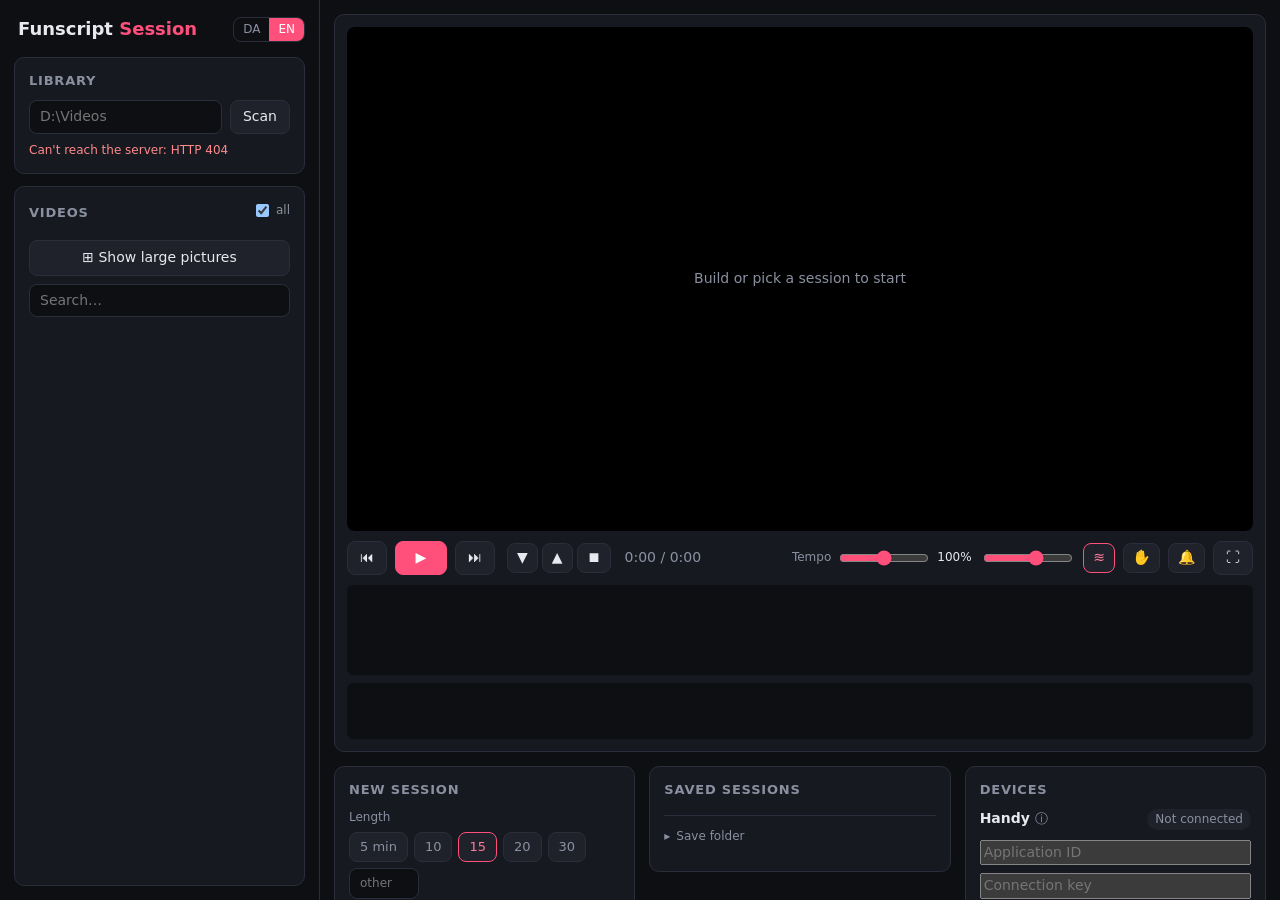
==== commit e2c0b4db: "Add a phone remote, hold-still and a delay calibration The remote runs on its own port, serves only " ====
--- a/web/index.html
+++ b/web/index.html
@@ -93,6 +93,7 @@
             </label>
             <input id="volume" type="range" min="0" max="1" step="0.05" value="0.6" title="Lydstyrke" />
             <button id="levelBtn" class="level-btn on" title="Udjævn lydstyrke mellem videoer">≋</button>
+            <button id="holdBtn" class="level-btn" title="Hold stille: Handy og vibratorer står stille, videoen kører videre (H)">✋</button>
             <button id="cueBtn" class="level-btn" title="Lyd-signaler ved temposkift, pauser og finale">🔔</button>
             <button id="fullscreenBtn" title="Fuldskærm (F eller dobbeltklik på videoen)">⛶</button>
           </div>
@@ -229,6 +230,23 @@
               </label>
             </div>
 
+            <div class="row-between device-head">
+              <h3>📱 Fjernbetjening <span class="info" title="Styr afspilningen fra mobilen, fx når du ser på tv. Mobilen skal være på samme wifi. Kun fjernbetjeningen kan nås fra netværket, og kun med nøglen i linket.">ⓘ</span></h3>
+              <span class="pill" id="remoteState">Slået fra</span>
+            </div>
+            <div class="device-box">
+              <label class="toggle"><input type="checkbox" id="remoteOn" /> Styr fra mobilen</label>
+              <div id="remoteInfo" hidden>
+                <div class="hint">Åbn linket på mobilen, og gem det som bogmærke:</div>
+                <input id="remoteUrl" type="text" readonly spellcheck="false" />
+                <div class="inline">
+                  <button id="remoteCopy">Kopiér link</button>
+                  <button id="remoteNewKey" title="Lav et nyt link. Det gamle holder op med at virke">Nyt link</button>
+                </div>
+                <div class="hint">Første gang spørger Windows Firewall om Python må bruge netværket: tillad på private netværk.</div>
+              </div>
+            </div>
+
             <details class="more" data-key="adjustOpen">
               <summary>Justering <span class="summary-value">forsinkelse, slag-område</span></summary>
               <label class="toggle"><input type="checkbox" id="tvMode" /> 📺 Spejler til tv</label>
@@ -237,6 +255,7 @@
               <label class="field">Forsinkelse <span id="offsetLabel">0 ms</span>
                 <input id="offsetSlider" type="range" min="-1500" max="500" step="10" value="0" />
               </label>
+              <button id="calibBtn" class="wide" title="Find den rigtige forsinkelse med et blink og et klik hvert sekund">🎯 Kalibrér forsinkelse</button>
               <label class="field">Signaler
                 <select id="cueMode">
                   <option value="sounds">Lyde</option>
@@ -293,6 +312,25 @@
       <div class="grid" id="gridList"></div>
       <div class="grid-hint">Klik på et billede for at vælge/fravælge det til sessioner · ★ = favorit · 👎 = brug aldrig · Esc lukker</div>
     </div>
+    <div class="calib hidden" id="calib">
+      <div class="calib-dot" id="calibDot"></div>
+      <div class="calib-panel">
+        <h3>Kalibrér forsinkelse</h3>
+        <p class="hint">Cirklen blinker og klikker hvert sekund, og Handy rammer bunden på blinket (vibratorer
+          giver et puls). Rammer Handy før blinket, så træk mod minus. Rammer den efter, så træk mod plus.</p>
+        <label class="field">Forsinkelse <span id="calibLabel">0 ms</span>
+          <input id="calibSlider" type="range" min="-1500" max="500" step="10" value="0" />
+        </label>
+        <div class="inline">
+          <button id="calibMinus">−20 ms</button>
+          <button id="calibPlus">+20 ms</button>
+          <span class="spacer"></span>
+          <button id="calibCancel">Annullér</button>
+          <button id="calibDone" class="primary">Gem</button>
+        </div>
+        <div class="hint" id="calibStatus"></div>
+      </div>
+    </div>
     <dialog class="meta-dialog" id="metaDialog">
       <form method="dialog" id="metaForm">
         <h3>Rediger metadata</h3>
--- a/web/style.css
+++ b/web/style.css
@@ -184,6 +184,16 @@
 .grid-head input[type="search"] { width: 260px; }
 .grid-head select { width: auto; max-width: 220px; }
 .vcard .rate button.edit { font-size: 13px; }
+.calib { position: fixed; inset: 0; z-index: 80; background: #000; display: flex; flex-direction: column;
+  align-items: center; justify-content: center; gap: 28px; padding: 16px; }
+.calib.hidden { display: none; }
+.calib-dot { width: min(38vh, 60vw); aspect-ratio: 1; border-radius: 50%; background: #1b1d24; border: 3px solid #333; }
+.calib-dot.flash { background: #fff; border-color: #fff; box-shadow: 0 0 80px #fff; }
+.calib-panel { width: min(520px, 100%); background: var(--panel); border: 1px solid var(--line); border-radius: 14px; padding: 16px; }
+.calib-panel h3 { margin: 0 0 6px; }
+.calib-panel .spacer { flex: 1; }
+#holdBtn.on { color: #ffd166; border-color: #ffd166; }
+#remoteUrl { width: 100%; margin: 6px 0; font-size: 12px; }
 .meta-dialog { background: var(--panel); color: var(--text); border: 1px solid var(--line); border-radius: 14px;
   padding: 20px; width: min(520px, calc(100vw - 32px)); }
 .meta-dialog::backdrop { background: rgba(0, 0, 0, 0.6); }
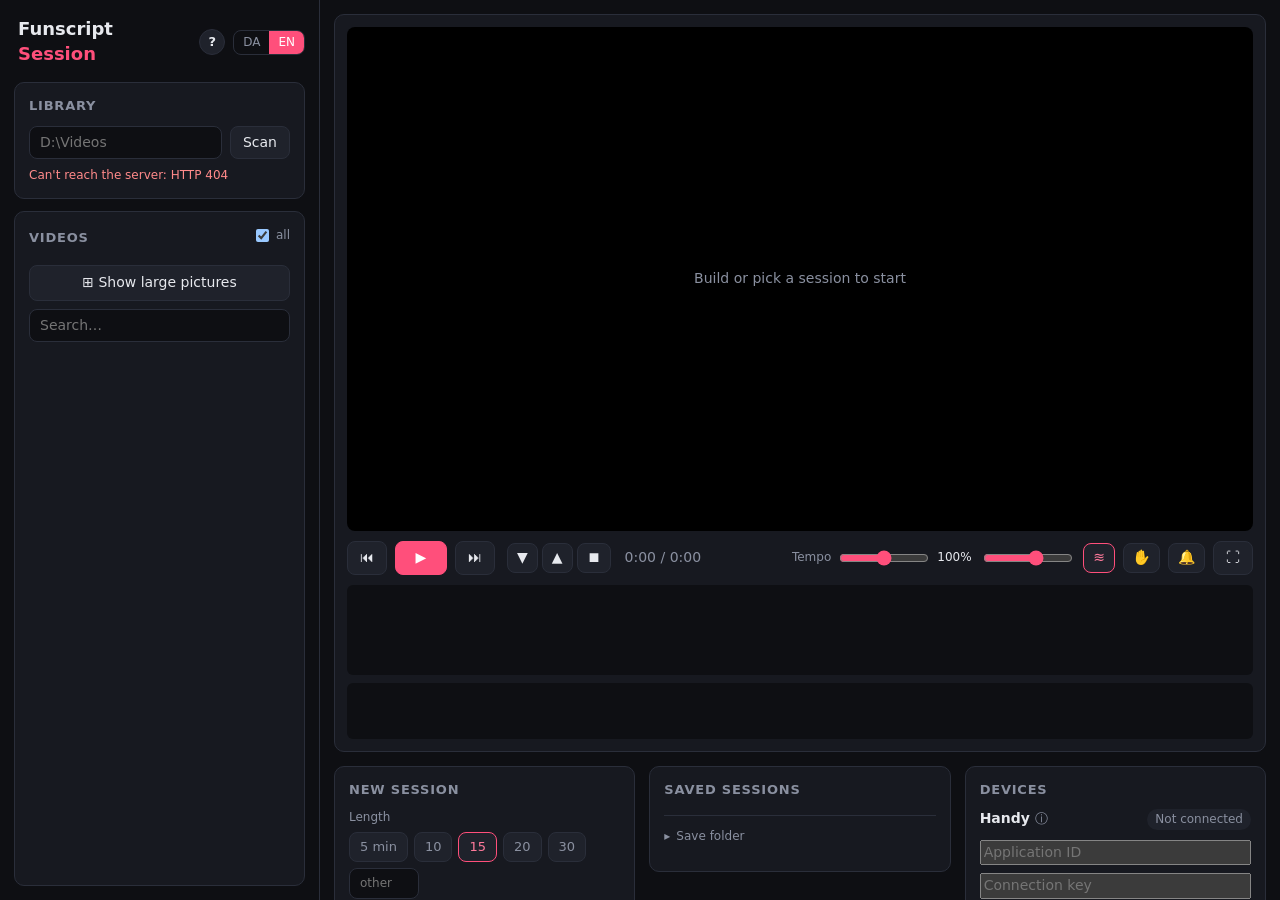
==== commit c442b27f: "Add saved set-ups, undo messages, auto-connect and a help page Set-ups save the build choices as one" ====
--- a/web/index.html
+++ b/web/index.html
@@ -11,8 +11,11 @@
       <aside class="sidebar">
         <div class="brand-row">
           <div class="brand">Funscript <span>Session</span></div>
-          <div class="lang-switch" title="Sprog / Language">
-            <button data-lang="da">DA</button><button data-lang="en">EN</button>
+          <div class="brand-tools">
+            <button id="helpBtn" class="help-btn" title="Hjælp og tastaturgenveje (?)">?</button>
+            <div class="lang-switch" title="Sprog / Language">
+              <button data-lang="da">DA</button><button data-lang="en">EN</button>
+            </div>
           </div>
         </div>
 
@@ -172,6 +175,7 @@
                 <input type="checkbox" id="smooth" checked /> Glidende overgange mellem klip</label>
             </details>
 
+            <div class="presets" id="presets"></div>
             <div class="build-row">
               <button id="buildBtn" class="primary wide build-btn">Byg session</button>
               <button id="surpriseBtn" class="build-btn dice" title="Overrask mig: tilfældigt forløb, hastighed og kategori">🎲</button>
@@ -331,6 +335,45 @@
         <div class="hint" id="calibStatus"></div>
       </div>
     </div>
+    <div class="toast hidden" id="toast" role="status">
+      <span id="toastText"></span>
+      <button id="toastUndo">Fortryd</button>
+    </div>
+    <dialog class="meta-dialog help-dialog" id="helpDialog">
+      <h3>Hjælp og genveje</h3>
+      <div class="help-cols">
+        <div>
+          <h4>Tastatur</h4>
+          <table class="keys">
+            <tr><td><kbd>Mellemrum</kbd></td><td>Afspil / pause</td></tr>
+            <tr><td><kbd>←</kbd> <kbd>→</kbd></td><td>10 sek tilbage / frem</td></tr>
+            <tr><td><kbd>N</kbd></td><td>Næste klip</td></tr>
+            <tr><td><kbd>↑</kbd> <kbd>↓</kbd></td><td>Hårdere / roligere resten af sessionen</td></tr>
+            <tr><td><kbd>[</kbd> <kbd>]</kbd></td><td>Tempo ned / op</td></tr>
+            <tr><td><kbd>H</kbd></td><td>Hold stille (enhederne står stille, videoen kører)</td></tr>
+            <tr><td><kbd>F</kbd></td><td>Fuldskærm (eller dobbeltklik på videoen)</td></tr>
+            <tr><td><kbd>Esc</kbd></td><td>Luk billeder, kalibrering og vinduer</td></tr>
+            <tr><td><kbd>?</kbd></td><td>Denne hjælp</td></tr>
+          </table>
+        </div>
+        <div>
+          <h4>Knapper</h4>
+          <table class="keys">
+            <tr><td>▼ ▲ ⏹</td><td>Roligere, hårdere eller finale nu: vælger nye klip efter det, der spiller</td></tr>
+            <tr><td>✋</td><td>Hold stille</td></tr>
+            <tr><td>≋</td><td>Udjævn lydstyrken mellem videoer</td></tr>
+            <tr><td>🔔</td><td>Lyd-signaler eller stemme ved temposkift og finale</td></tr>
+            <tr><td>🎲</td><td>Overrask mig: tilfældig session</td></tr>
+            <tr><td>🔁</td><td>Byg en lignende session med andre klip</td></tr>
+            <tr><td>★ 👎</td><td>Favorit / brug aldrig</td></tr>
+            <tr><td>✎</td><td>Omdøb session eller ret metadata</td></tr>
+            <tr><td>＋ Gem</td><td>Gem dine valg som en knap, der bygger med ét tryk</td></tr>
+          </table>
+        </div>
+      </div>
+      <p class="hint">Handy og Intiface forbinder selv ved start, hvis de var forbundet sidst. Tryk "Afbryd" for at slå det fra.</p>
+      <div class="meta-buttons"><span class="spacer"></span><button class="primary" id="helpClose">Luk</button></div>
+    </dialog>
     <dialog class="meta-dialog" id="metaDialog">
       <form method="dialog" id="metaForm">
         <h3>Rediger metadata</h3>
--- a/web/style.css
+++ b/web/style.css
@@ -194,6 +194,29 @@
 .calib-panel .spacer { flex: 1; }
 #holdBtn.on { color: #ffd166; border-color: #ffd166; }
 #remoteUrl { width: 100%; margin: 6px 0; font-size: 12px; }
+.brand-tools { display: flex; gap: 8px; align-items: center; }
+.help-btn { width: 26px; height: 26px; padding: 0; border-radius: 50%; font-weight: 700; font-size: 13px; }
+.help-dialog { width: min(820px, calc(100vw - 32px)); }
+.help-cols { display: grid; grid-template-columns: repeat(auto-fit, minmax(280px, 1fr)); gap: 18px; }
+.help-dialog h4 { margin: 12px 0 6px; font-size: 12px; color: var(--muted); text-transform: uppercase; letter-spacing: .06em; }
+.keys { border-collapse: collapse; width: 100%; font-size: 13px; }
+.keys td { padding: 4px 6px; vertical-align: top; border-bottom: 1px solid var(--line); }
+.keys td:first-child { white-space: nowrap; width: 1%; }
+kbd { display: inline-block; min-width: 18px; padding: 1px 6px; border: 1px solid var(--line); border-bottom-width: 2px;
+  border-radius: 5px; background: var(--panel-2); font: 12px/1.4 inherit; text-align: center; }
+.presets { display: flex; flex-wrap: wrap; gap: 6px; margin: 10px 0 2px; }
+.presets:empty { display: none; }
+.preset { display: inline-flex; align-items: center; gap: 2px; padding: 0; border-radius: 999px; overflow: hidden;
+  border: 1px solid var(--line); background: var(--panel-2); }
+.preset button { border: 0; background: none; border-radius: 0; padding: 4px 10px; font-size: 12px; }
+.preset button.x { padding: 4px 8px 4px 2px; color: var(--muted); opacity: .6; }
+.preset button.x:hover { opacity: 1; color: #ff8a8a; }
+.preset.add button { color: var(--muted); }
+.toast { position: fixed; left: 50%; bottom: 22px; transform: translateX(-50%); z-index: 90; display: flex; gap: 14px;
+  align-items: center; max-width: calc(100vw - 32px); padding: 10px 12px 10px 16px; border-radius: 12px;
+  background: #23262f; border: 1px solid var(--line); box-shadow: 0 8px 30px rgba(0,0,0,.5); font-size: 13px; }
+.toast.hidden { display: none; }
+.toast button { padding: 4px 12px; border-color: var(--accent); color: var(--accent-2); }
 .meta-dialog { background: var(--panel); color: var(--text); border: 1px solid var(--line); border-radius: 14px;
   padding: 20px; width: min(520px, calc(100vw - 32px)); }
 .meta-dialog::backdrop { background: rgba(0, 0, 0, 0.6); }
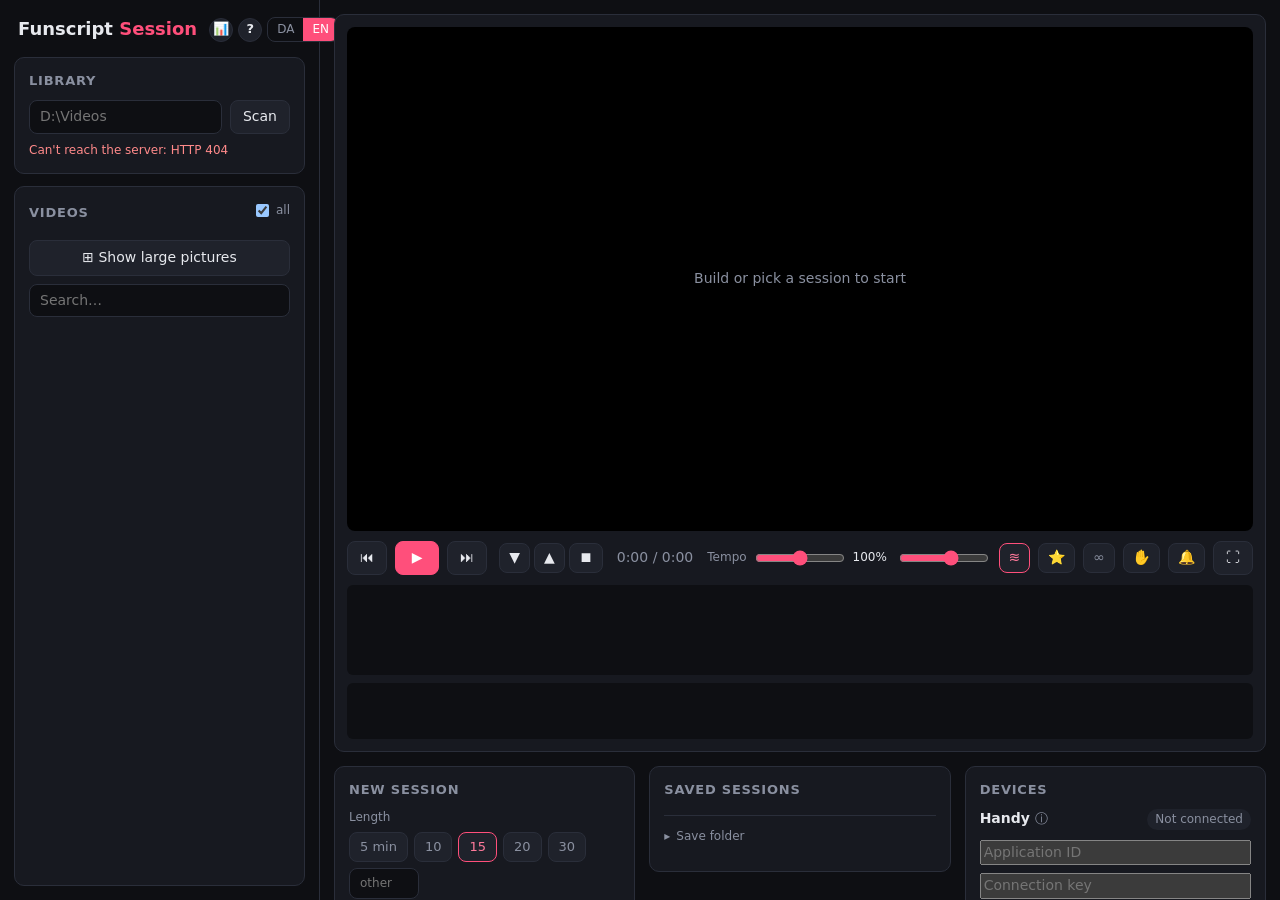
==== commit 6368ebbf: "Add favourite spots, endless sessions, an edge game, clip previews, statistics and backup - B / star" ====
--- a/web/index.html
+++ b/web/index.html
@@ -12,6 +12,7 @@
         <div class="brand-row">
           <div class="brand">Funscript <span>Session</span></div>
           <div class="brand-tools">
+            <button id="statsBtn" class="help-btn" title="Statistik og backup">📊</button>
             <button id="helpBtn" class="help-btn" title="Hjælp og tastaturgenveje (?)">?</button>
             <div class="lang-switch" title="Sprog / Language">
               <button data-lang="da">DA</button><button data-lang="en">EN</button>
@@ -79,6 +80,12 @@
             </div>
           </div>
 
+          <div class="edge-panel" id="edgePanel" hidden>
+            <span class="edge-count" id="edgeCount">🎯 0</span>
+            <span class="edge-text" id="edgeText">Tryk når du er tæt på – så holder den pause og bygger op igen.</span>
+            <button id="edgeNowBtn" class="primary" title="Tæt på (E)">😮 Tæt på</button>
+            <button id="edgeEndBtn" title="Afslut edge-spillet">Afslut</button>
+          </div>
           <div class="transport">
             <button id="prevBtn" title="Forrige klip">⏮</button>
             <button id="playBtn" class="primary" title="Afspil / pause (mellemrum)">▶</button>
@@ -96,6 +103,8 @@
             </label>
             <input id="volume" type="range" min="0" max="1" step="0.05" value="0.6" title="Lydstyrke" />
             <button id="levelBtn" class="level-btn on" title="Udjævn lydstyrke mellem videoer">≋</button>
+            <button id="markBtn" class="level-btn" title="Markér et sted, du kan lide (B). Det bliver brugt oftere i sessioner">⭐</button>
+            <button id="endlessBtn" class="level-btn" title="Uendelig: når sessionen slutter, fortsætter den med nye klip">∞</button>
             <button id="holdBtn" class="level-btn" title="Hold stille: Handy og vibratorer står stille, videoen kører videre (H)">✋</button>
             <button id="cueBtn" class="level-btn" title="Lyd-signaler ved temposkift, pauser og finale">🔔</button>
             <button id="fullscreenBtn" title="Fuldskærm (F eller dobbeltklik på videoen)">⛶</button>
@@ -178,6 +187,7 @@
             <div class="presets" id="presets"></div>
             <div class="build-row">
               <button id="buildBtn" class="primary wide build-btn">Byg session</button>
+              <button id="edgeBtn" class="build-btn dice" title="Edge-spil: bygger op, du siger til når du er tæt på, og den holder pause og bygger op igen">🎯</button>
               <button id="surpriseBtn" class="build-btn dice" title="Overrask mig: tilfældigt forløb, hastighed og kategori">🎲</button>
             </div>
             <div class="hint" id="buildStatus"></div>
@@ -339,6 +349,20 @@
       <span id="toastText"></span>
       <button id="toastUndo">Fortryd</button>
     </div>
+    <dialog class="meta-dialog help-dialog" id="statsDialog">
+      <h3>Statistik</h3>
+      <div id="statsBody" class="stats-body">Henter…</div>
+      <h4 class="stats-h">Dine data</h4>
+      <p class="hint">Favoritter, "brug aldrig", det appen har lært, rettet metadata, ⭐-steder, sessioner, statistik og
+        dine gemte opsætninger i én fil. Gendan lægger den sammen med det, der allerede er her; intet bliver slettet.</p>
+      <div class="meta-buttons">
+        <button id="backupBtn">💾 Gem backup</button>
+        <button id="restoreBtn">📂 Gendan backup</button>
+        <input type="file" id="restoreFile" accept=".json,application/json" hidden />
+        <span class="spacer"></span>
+        <button class="primary" id="statsClose">Luk</button>
+      </div>
+    </dialog>
     <dialog class="meta-dialog help-dialog" id="helpDialog">
       <h3>Hjælp og genveje</h3>
       <div class="help-cols">
@@ -351,6 +375,8 @@
             <tr><td><kbd>↑</kbd> <kbd>↓</kbd></td><td>Hårdere / roligere resten af sessionen</td></tr>
             <tr><td><kbd>[</kbd> <kbd>]</kbd></td><td>Tempo ned / op</td></tr>
             <tr><td><kbd>H</kbd></td><td>Hold stille (enhederne står stille, videoen kører)</td></tr>
+            <tr><td><kbd>B</kbd></td><td>Markér et sted, du kan lide</td></tr>
+            <tr><td><kbd>E</kbd></td><td>Tæt på (i edge-spillet)</td></tr>
             <tr><td><kbd>F</kbd></td><td>Fuldskærm (eller dobbeltklik på videoen)</td></tr>
             <tr><td><kbd>Esc</kbd></td><td>Luk billeder, kalibrering og vinduer</td></tr>
             <tr><td><kbd>?</kbd></td><td>Denne hjælp</td></tr>
@@ -361,6 +387,10 @@
           <table class="keys">
             <tr><td>▼ ▲ ⏹</td><td>Roligere, hårdere eller finale nu: vælger nye klip efter det, der spiller</td></tr>
             <tr><td>✋</td><td>Hold stille</td></tr>
+            <tr><td>⭐</td><td>Markér et sted, du kan lide: det bliver brugt oftere</td></tr>
+            <tr><td>∞</td><td>Uendelig: fortsætter med nye klip, når sessionen slutter</td></tr>
+            <tr><td>🎯</td><td>Edge-spil</td></tr>
+            <tr><td>📊</td><td>Statistik og backup</td></tr>
             <tr><td>≋</td><td>Udjævn lydstyrken mellem videoer</td></tr>
             <tr><td>🔔</td><td>Lyd-signaler eller stemme ved temposkift og finale</td></tr>
             <tr><td>🎲</td><td>Overrask mig: tilfældig session</td></tr>
--- a/web/style.css
+++ b/web/style.css
@@ -55,7 +55,7 @@
   display: flex; flex-direction: column; gap: 12px;
   padding: 14px; border-right: 1px solid var(--line); min-height: 0;
 }
-.brand { font-weight: 700; font-size: 18px; padding: 2px 4px 4px; }
+.brand { font-weight: 700; font-size: 18px; padding: 2px 4px 4px; white-space: nowrap; }
 .brand-row { display: flex; align-items: center; justify-content: space-between; gap: 8px; }
 .lang-switch { display: flex; border: 1px solid var(--line); border-radius: 8px; overflow: hidden; }
 .lang-switch button { border: 0; border-radius: 0; padding: 3px 9px; font-size: 12px; background: transparent; color: var(--muted); }
@@ -194,8 +194,8 @@
 .calib-panel .spacer { flex: 1; }
 #holdBtn.on { color: #ffd166; border-color: #ffd166; }
 #remoteUrl { width: 100%; margin: 6px 0; font-size: 12px; }
-.brand-tools { display: flex; gap: 8px; align-items: center; }
-.help-btn { width: 26px; height: 26px; padding: 0; border-radius: 50%; font-weight: 700; font-size: 13px; }
+.brand-tools { display: flex; gap: 5px; align-items: center; }
+.help-btn { width: 24px; height: 24px; padding: 0; border-radius: 50%; font-weight: 700; font-size: 13px; }
 .help-dialog { width: min(820px, calc(100vw - 32px)); }
 .help-cols { display: grid; grid-template-columns: repeat(auto-fit, minmax(280px, 1fr)); gap: 18px; }
 .help-dialog h4 { margin: 12px 0 6px; font-size: 12px; color: var(--muted); text-transform: uppercase; letter-spacing: .06em; }
@@ -217,6 +217,29 @@
   background: #23262f; border: 1px solid var(--line); box-shadow: 0 8px 30px rgba(0,0,0,.5); font-size: 13px; }
 .toast.hidden { display: none; }
 .toast button { padding: 4px 12px; border-color: var(--accent); color: var(--accent-2); }
+.clip-card video.preview { position: absolute; left: 0; top: 0; width: 100%; aspect-ratio: 3 / 4; object-fit: cover;
+  background: #000; pointer-events: none; }
+#markBtn.flash { color: #ffd166; border-color: #ffd166; }
+#endlessBtn.on { color: #7cc4ff; border-color: #7cc4ff; }
+.edge-panel { display: flex; align-items: center; gap: 12px; padding: 8px 12px; margin: 8px 0 0; border-radius: 12px;
+  background: #2a1c26; border: 1px solid #5a2b44; }
+.edge-panel[hidden] { display: none; }
+.edge-count { font-weight: 700; font-size: 18px; white-space: nowrap; }
+.edge-text { flex: 1; color: var(--muted); font-size: 13px; }
+#edgeNowBtn { font-size: 15px; padding: 8px 16px; white-space: nowrap; }
+.stats-body { font-size: 13px; }
+.stat-tiles { display: grid; grid-template-columns: repeat(auto-fit, minmax(140px, 1fr)); gap: 10px; margin: 10px 0; }
+.stat-tile { background: var(--panel-2); border: 1px solid var(--line); border-radius: 10px; padding: 10px 12px; }
+.stat-tile b { display: block; font-size: 20px; color: var(--text); }
+.stat-tile span { color: var(--muted); font-size: 12px; }
+.week { display: grid; grid-template-columns: repeat(7, 1fr); gap: 6px; align-items: end; height: 110px; margin: 6px 0 2px; }
+.week div { display: flex; flex-direction: column; justify-content: flex-end; align-items: center; height: 100%; gap: 3px;
+  font-size: 11px; color: var(--muted); }
+.week i { display: block; width: 70%; min-height: 2px; background: var(--accent); border-radius: 4px 4px 0 0; }
+.stats-h { margin: 16px 0 6px; font-size: 12px; color: var(--muted); text-transform: uppercase; letter-spacing: .06em; }
+.stat-list { margin: 0; padding-left: 20px; }
+.stat-list li { margin: 2px 0; }
+.stat-list .n { color: var(--muted); }
 .meta-dialog { background: var(--panel); color: var(--text); border: 1px solid var(--line); border-radius: 14px;
   padding: 20px; width: min(520px, calc(100vw - 32px)); }
 .meta-dialog::backdrop { background: rgba(0, 0, 0, 0.6); }
